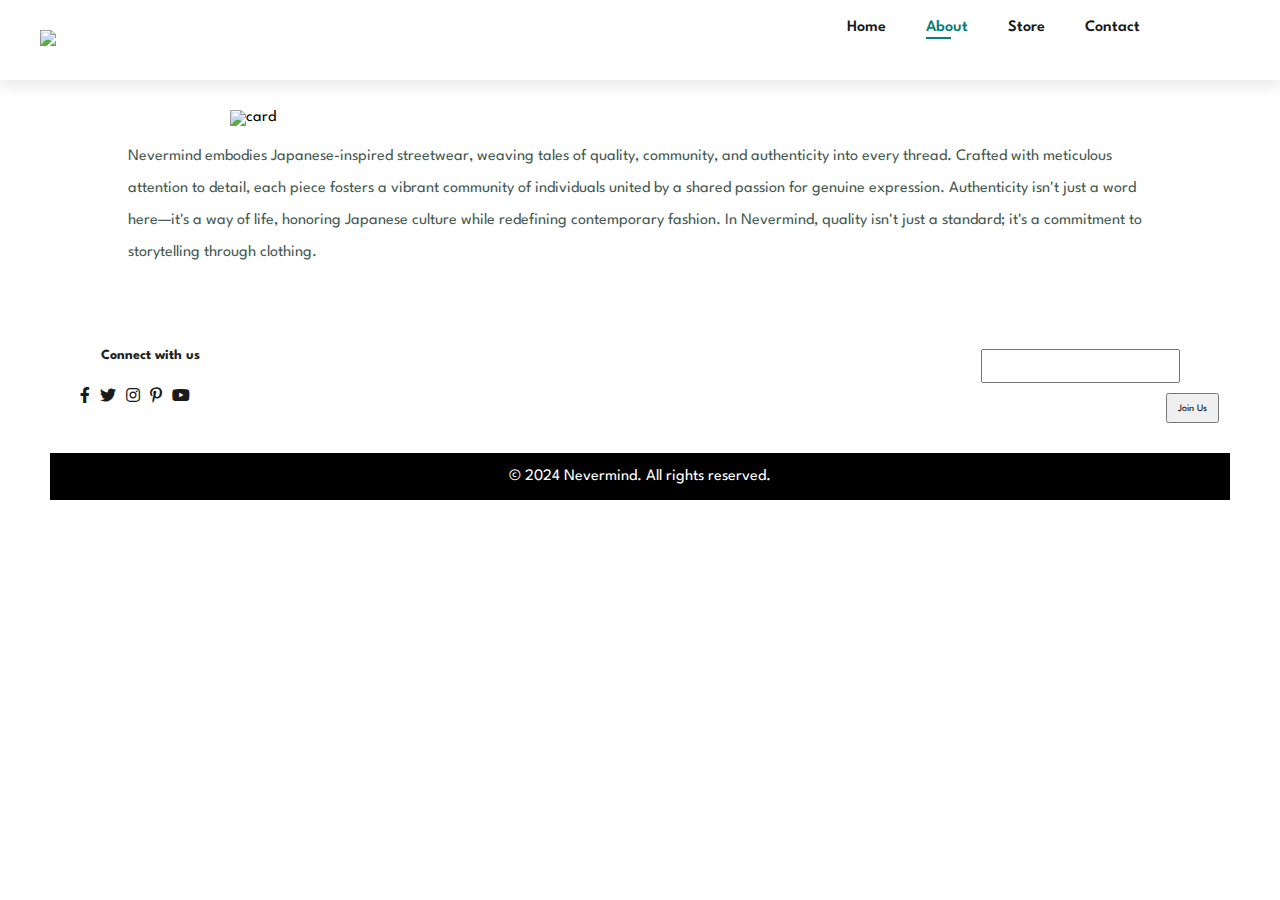
==== about.html @ dd2d2d90 "Add files via upload" ====
<!DOCTYPE html>
<html lang="en">
<head>
    <meta charset="UTF-8">
    <meta http-equiv="X-UA-Compatible" content="IE=edge">
    <meta name="viewport" content="width=device-width, initial-scale=1.0">
    <title>Nevermind</title>
    <link rel="stylesheet" href="https://pro.fontawesome.com/releases/v5.10.0/css/all.css" />
    <link rel="stylesheet" href="style.css">
</head>
<body>

    <section id="header">
        <a href="index.html"><img src="image/nevermind logo (2).png" class="logo"></a>

        <div>

            <ul id="navbar">
                <li><a href="index.html">Home</a></li>
                <li><a class="active"href="about.html">About</a></li>
                <li><a href="store.html">Store</a></li>
                <li><a href="contact.html">Contact</a></li>
                <li><a href="cart.html"><i class="fa-solid fa-bag-shopping"></i></a></li>
                <li><a href="log.html"><i class="fa-solid fa-id-card-clip"></i></a></li>
            </ul>
        </div>

    </section>

    <div class="card-container">
        <img src="image/card.png" alt="card">
        <p>Nevermind embodies Japanese-inspired streetwear, weaving tales of quality, community, and authenticity into every thread. Crafted with meticulous attention to detail, each piece fosters a vibrant community of individuals united by a shared passion for genuine expression. Authenticity isn't just a word here—it's a way of life, honoring Japanese culture while redefining contemporary fashion. In Nevermind, quality isn't just a standard; it's a commitment to storytelling through clothing.</p>
    </div>

    <footer class="section-p1">
        <div class="col">
            <div class="follow">
                <h4>Connect with us</h4>
                <div class="icon">
                    <i class="fab fa-facebook-f"></i>
                    <i class="fab fa-twitter"></i>
                    <i class="fab fa-instagram"></i>
                    <i class="fab fa-pinterest-p"></i>
                    <i class="fab fa-youtube"></i>
                </div>
            </div>
        </div>
        <div class="form">
            <input type="text" placeholders="Your Email Adress">
            <button class="normal">Join Us</button>
        </div> 

        <div class="copyright">
            &copy; 2024 Nevermind. All rights reserved.
        </div>
    
    </footer>
    
</body>
</html>
<script src="script.js"></script>
</body>

</html>
---- style.css ----
@import url("https://fonts.googleapis.com/css2?family=Spartan:wght@100;200;300;400;500;600;700;800;900&display=swap");

* {
  margin: 0;
  padding: 0;
  box-sizing: border-box;
  font-family: "Spartan", sans-serif;
}

html {
  scroll-behavior: smooth;
}

/* Global Styles */

h1 {
  font-size: 50px;
  line-height: 64px;
  color: #222;
}

h2 {
  font-size: 46px;
  line-height: 54px;
  color: #222;
}

h4 {
  font-size: 20px;
  color: #222;
}

h6 {
  font-weight: 700;
  font-size: 12px;
}

p {
  font-size: 16px;
  color: #465b52;
  margin: 15px 0 20px 0;
}

.section-p1 {
  padding: 20px 30px;
}

.section-m1 {
  margin: 40px 0;
}

body {
  width: 100%;
}

#header {
  display: flex;
  align-items: center; /* Fix: removed extra "align" */
  justify-content: space-between;
  padding: 20px 40px;
  background-color: white;
  box-shadow: 0 5px 15px rgba(0, 0, 0, 0.1); /* Added rgba for better shadow effect */
  z-index: 999;
  position: sticky;
  top: 0;
  left: 0;
}

#navbar {
  display: flex;
  align-items: center;
  justify-content: center;
  background-color: white;
}

#navbar li {
  list-style: none;
  padding: 0 20px;
  position: relative;
  background-color: white;
}

#navbar li a {
  text-decoration: none;
  font-size: 16px;
  font-weight: 600;
  color: #1a1a1a;
  transition: 0.3s ease;
}

#navbar li a:hover,
#navbar li a.active {
  color: #088178;
}

#navbar li a.active::after,
#navbar li a:hover::after {
  content: ""; /* Fix: added empty string */
  width: 30%;
  height: 2px;
  background: #088178;
  position: absolute;
  bottom: -4px;
  left: 20px;
}

#mobile{
  display: none;
  align-items: center;
}

video {
  margin-left: 20px;
  margin-right: 20px;
  margin-top: 20px;
  height: 70vh;
  object-fit: cover; /* Scale the video to fit its container */
}

div.after-video {
  background-color: #ddd;
  padding: 20px;
  text-align: center;
}

.fe-box img {
  width: 200px; /* Set the desired width */
  height: auto; /* Set the height to auto to maintain the aspect ratio */
  margin-left: 10px;
  margin-right: 10px;
}

#feature{
  display: flex;
  align-items: center;
  justify-content: space-between;
  flex-wrap: wrap;

}

#feature .fe-box{
  width: 300px;
  text-align: center;
  padding: 25px;
  box-shadow: 10px 10px 20px rgba(0, 0, 0, 0.03);
  border: 1px solid black;
  border-radius: 4px;
  margin-right: -20px;
 
}

#feature .fe-box:hover{
 box-shadow: 10px 10px 54px rgba(70, 62, 221, 0.1);
}

#feature .fe-box h6{
padding: 9px 8px 6px 8px;
line-height: 1;
border-radius: 4px;
color: white;
background-color: black;
}

#product1{
  text-align: center;
}

.pro{
  width: 23%;
  min-width: 250px;
  padding: 10px px;
  border: 1px solid #cce7d0;
}

.pro img{
  width: 100%;
  border-radius: 20px;
}

body {
  background: linear-gradient(to bottom, white, ) no-repeat center center fixed;
  background-size: cover;
}


.icon {
  display: flex;
  justify-content: flex-start;
  margin-left: 0;
}

.icon i {
  margin-right: 10px;
}

.form {
  display: flex;
  flex-direction: column;
  align-items: left;
}


  .form input[type="text"] {
    height: 30px; /* adjust the height of the email input here */
    padding: 15px; /* adjust the padding if needed */
    font-size: 20px; /* adjust the font size if needed */
    width: 100%;
    box-sizing: border-box;
    margin-top: 20px;
    margin-left: -50px;
}

.form button.normal {
    height: 30px; /* adjust the height of the sign up button here */
    padding: 5px 10px; /* adjust the padding if needed */
    font-size: 10px; /* adjust the font size if needed */
    width: auto;
    margin-top: 10px;
    align-self: flex-start;
    margin-left: 135px;
    margin-bottom: 30px;
}

footer{
  display: flex;
  flex-wrap: wrap;
  justify-content: space-between;
}

footer col{
  display: flex;
  flex-direction: wrap;
  align-items: flex-start;
  margin: 20px;
}

footer .logo{
  margin-bottom: 30px;
}

footer h4{
  font-size: 14px;
  padding-bottom: 20px;
}

footer p{
  font-size: 13px;
  margin: 0 0 8px 0;
}

footer a{
  font-size: 13px;
  text-decoration: none;
  color: #222;
  margin: 10px;
}

footer .follow{
  margin-top: 20px;
}

footer .follow{
  color: #1a1a1a;
  padding-right: 4px;
  cursor: pointer;
}

.copyright {
  background-color: #000; /* black background */
  color: #fff; /* white text */
  text-align: center; /* center the text */
  padding: 15px; /* add some padding */
  width: 100%; /* take up the full width */
  border: 1px solid #000; /* add a black border */
}


.box {
  width: 500px;
  height: 500px;
  background-color: #000;
  color: white;
  padding: 100px;
  box-sizing: border-box;
  margin: 100px 0; /* add margin top and bottom */
  margin-left: 100px;
  display: inline-block; /* make the box display inline with other elements */
}

img[src="image/dummy about.png"] {
  width: 200px;
  height: 200px;
}

.icon {
  display: flex;
  justify-content: flex-start;
  margin-left: 30px;
}

.icon i {
  margin-right: px;
}

.follow {
  text-align: right;
}

.follow h4 {
  margin-bottom: 5px;
  margin-left: 30px;
}

@media (max-width:799px){
  #navbar{
    display: flex;
    flex-direction: column;
    align-items: center;
    justify-content: flex-start;
    position: fixed;
    top: 0;
    right: -300px;
    height: 100vh;
    width: 300px;
    background-color: white;
    box-shadow: 0 40px 60px;
    padding: 80px 0 0 10px;
    transition: 0.3s;
  }
}

#navbar.active{
  right: 0px;
}

#navbar li{
  margin-bottom: 25px;
}

#mobile{
  display: flex;
  align-items: center;
}

#mobile i{
  color: #1a1a1a;
  font-size: 24px;
  padding-left: 20px;
}

#close{
  position: absolute;
  top: 30px;
  left: 30px;
  color: #000;
  font-size: 24px;
}

.card-container {
  width: 80%; /* adjust the width as needed */
  margin: 0 auto; /* center the container */
  display: flex;
  justify-content: center;
  align-items: center;
  flex-direction: column;
}

.card-container img {
  width: 80%; /* make the image take up the full width of the container */
  height: 80%; /* maintain the aspect ratio of the image */
  margin-top: 30px;
}

.card-container p {
  font-size: 16px; /* adjust the font size as needed */
}

.card-container p {
  font-size: 16px; /* adjust the font size as needed */
  line-height: 2; /* adjust the line height as needed */
}

.pro-container {
  display: flex;
  flex-wrap: wrap;
}

.pro {
  width: calc(33.333% - 20px); /* adjust the value as needed */
  margin-right: 30px; /* increase the value to increase the space between the elements */
  margin-bottom: 5px;
  float: left;
}

.section-p1 {
  margin: 20px; /* add this line */
}
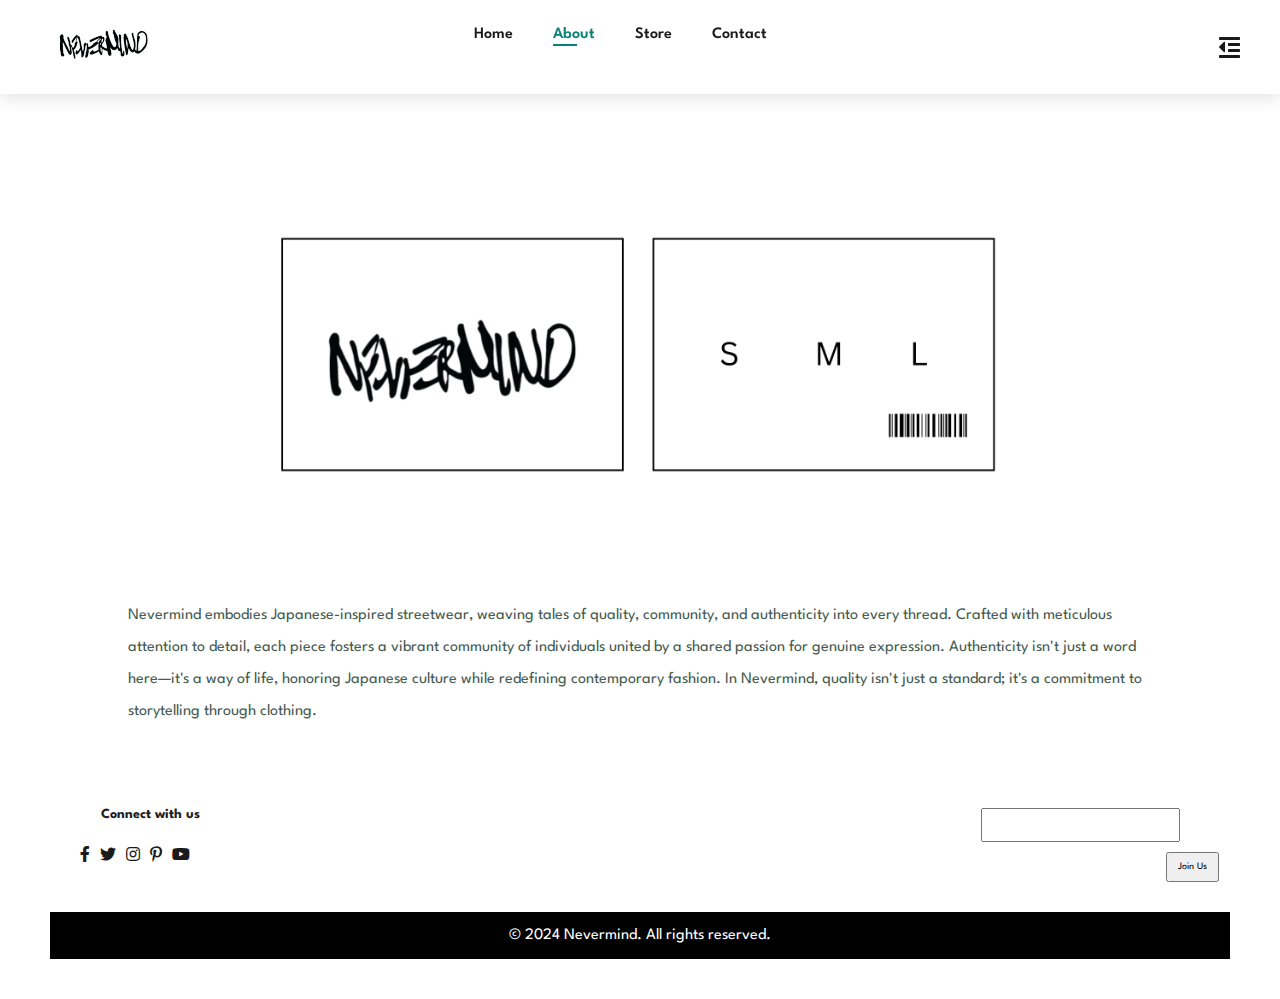
==== commit 1e0571e5: "Add files via upload" ====
--- a/about.html
+++ b/about.html
@@ -25,6 +25,13 @@
             </ul>
         </div>
 
+        <div id="mobile">
+           
+            <a href="cart.html"><i class="far fa-shopping-bag"></i></a>
+            <i id="bar" class="fas fa-outdent"></i>
+
+        </div>
+        
     </section>
 
     <div class="card-container">
--- a/style.css
+++ b/style.css
@@ -395,3 +395,19 @@
 .section-p1 {
   margin: 20px; /* add this line */
 }
+
+.contact-us {
+  color: #ff0000;
+  background-color: #ffffff; /* Change this to the background color you want */
+}
+
+
+.black-box {
+  width: 200px;
+  height: 200px;
+  background-color: #000000;
+  color: #ffffff;
+  display: flex;
+  align-items: center;
+  justify-content: center;
+}
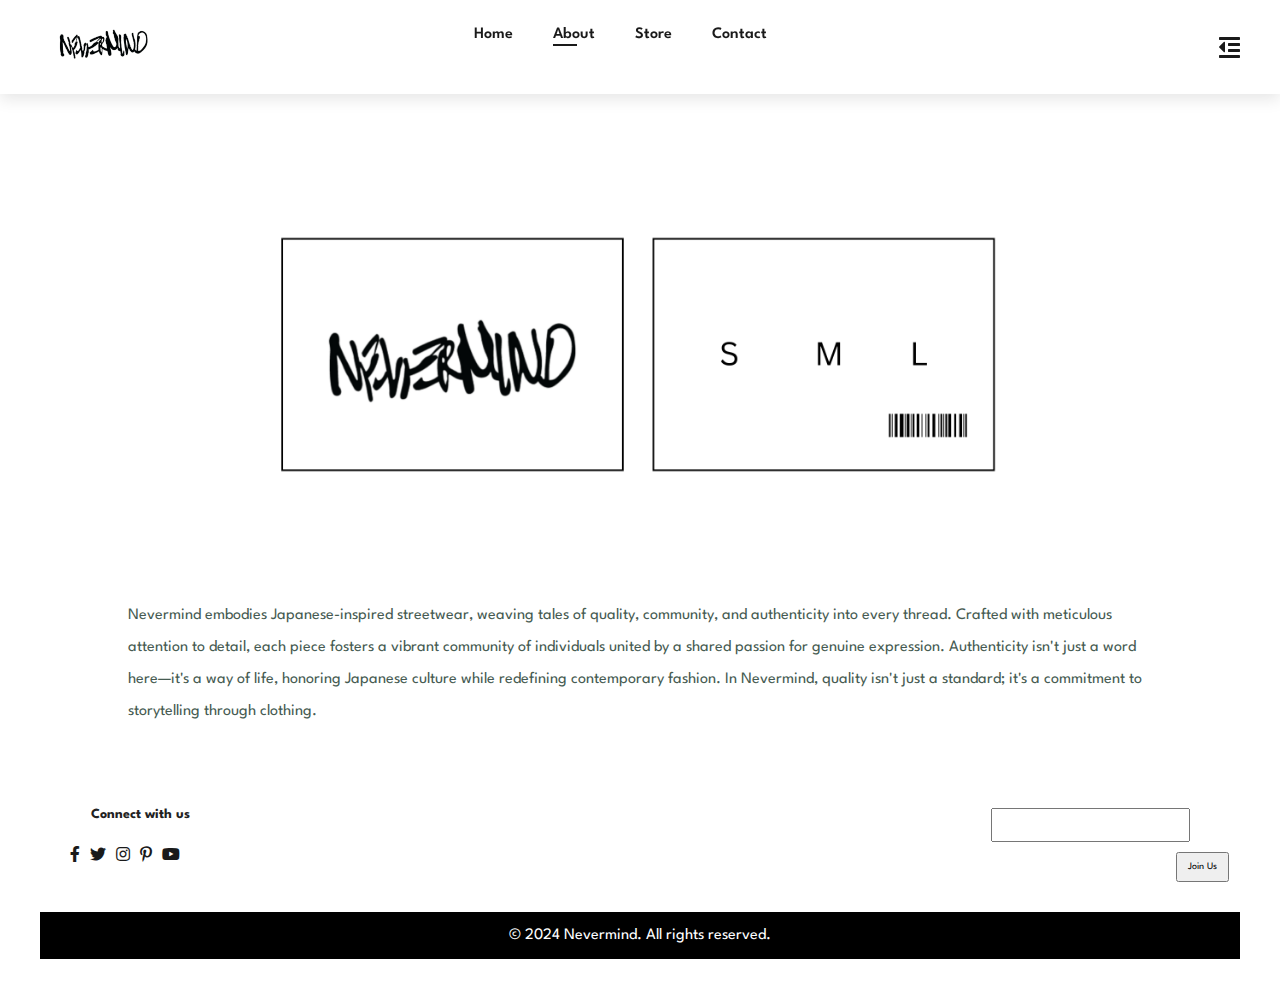
==== commit cf6f04a3: "Add files via upload" ====
--- a/style.css
+++ b/style.css
@@ -42,7 +42,7 @@
 }
 
 .section-p1 {
-  padding: 20px 30px;
+  padding: 20px 20px;
 }
 
 .section-m1 {
@@ -64,6 +64,7 @@
   position: sticky;
   top: 0;
   left: 0;
+ 
 }
 
 #navbar {
@@ -90,7 +91,7 @@
 
 #navbar li a:hover,
 #navbar li a.active {
-  color: #088178;
+  color: #1a1a1a;
 }
 
 #navbar li a.active::after,
@@ -98,7 +99,7 @@
   content: ""; /* Fix: added empty string */
   width: 30%;
   height: 2px;
-  background: #088178;
+  background: #1a1a1a;
   position: absolute;
   bottom: -4px;
   left: 20px;
@@ -110,11 +111,20 @@
 }
 
 video {
-  margin-left: 20px;
-  margin-right: 20px;
+  margin-left: 10px;
+  margin-right: 10px;
   margin-top: 20px;
-  height: 70vh;
+  height: 50vh; /* Adjusted height for smaller screens */
   object-fit: cover; /* Scale the video to fit its container */
+}
+
+/* Media query for mobile responsiveness */
+@media screen and (max-width: 768px) {
+  video {
+    margin-left: 0;
+    margin-right: 0;
+    height: 30vh; /* Adjusted height for even smaller screens */
+  }
 }
 
 div.after-video {
@@ -163,19 +173,66 @@
 
 #product1{
   text-align: center;
-}
-
-.pro{
+  margin-left: 20px;
+  margin-right: 20px;
+}
+
+#product1 .pro-container{
+  display: flex;
+  justify-content: space-between;
+  padding-top: 25px;
+  flex-wrap: wrap;
+}
+
+
+
+#product1 .pro{
   width: 23%;
   min-width: 250px;
-  padding: 10px px;
-  border: 1px solid #cce7d0;
-}
-
-.pro img{
+  padding: 10px 12px;
+  border: 1px solid #1a1a1a;
+  cursor: pointer;
+  box-shadow: 20px 20px 30px rgba(0, 0, 0, 0.02);
+  margin: 10px;
+  transition: 0.2s ease;
+  position: relative;
+}
+
+#product1 .pro:hover{
+box-shadow: 20px 20px 30px rgba(0, 0, 0, 0.06);
+}
+
+#product1 .pro img{
   width: 100%;
   border-radius: 20px;
 }
+
+#product1 .pro .des{
+  text-align: start;
+  padding: 10px 0;
+  margin-left: 20px;
+}
+
+#product1 .pro .des h5{
+padding-top: 7px;
+color: #1a1a1a;
+font-size: 20px;
+}
+
+#product1 .pro .des i{
+  font-size: 12px;
+  color: rgb(243, 181, 25);
+}
+
+#product1 .pro .des h4{
+  padding-top: 7px;
+  font-size: 15px;
+  font-weight: 700;
+  color: #1a1a1a;
+}
+
+
+
 
 body {
   background: linear-gradient(to bottom, white, ) no-repeat center center fixed;
@@ -327,7 +384,16 @@
     padding: 80px 0 0 10px;
     transition: 0.3s;
   }
-}
+
+  .section-p1{
+    width: 100%;
+  }
+
+  .form{
+    
+  }
+}
+
 
 #navbar.active{
   right: 0px;
@@ -401,13 +467,3 @@
   background-color: #ffffff; /* Change this to the background color you want */
 }
 
-
-.black-box {
-  width: 200px;
-  height: 200px;
-  background-color: #000000;
-  color: #ffffff;
-  display: flex;
-  align-items: center;
-  justify-content: center;
-}
